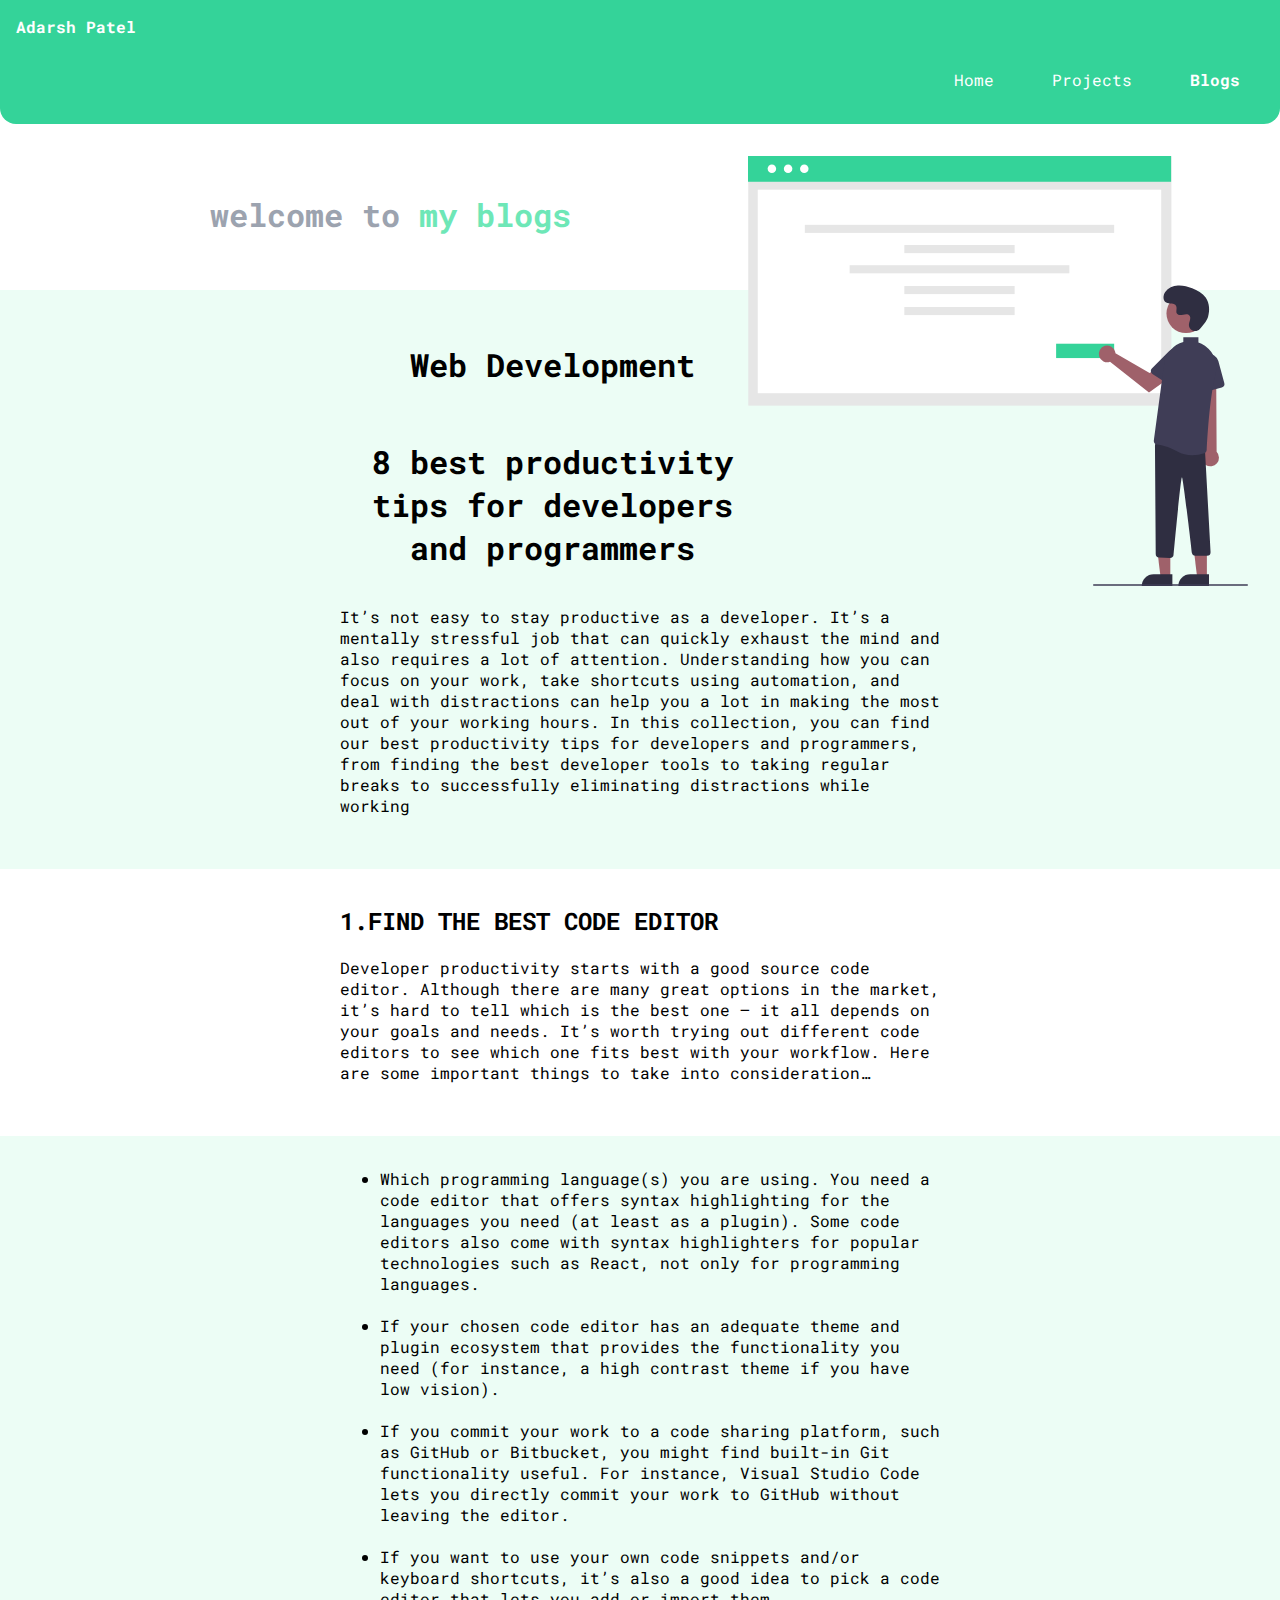
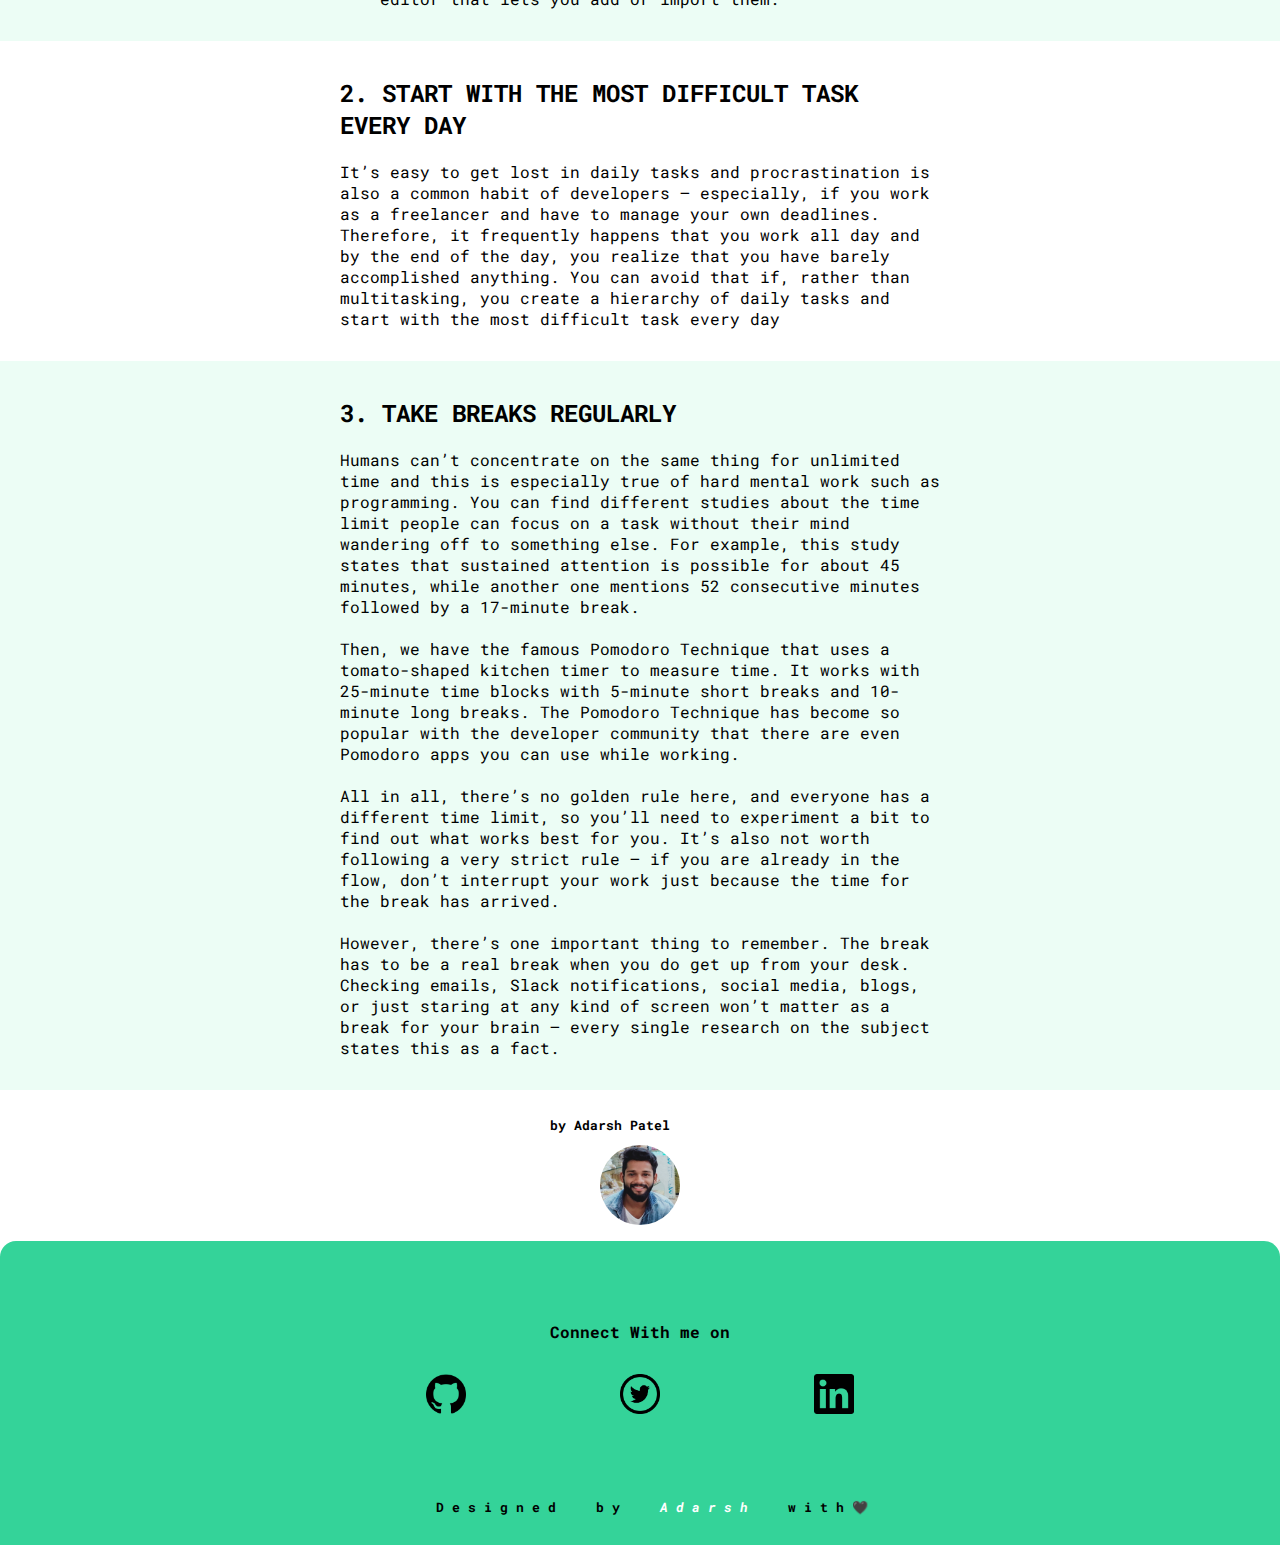
==== blogs.html @ 7263fbd2 "UPDATE: theme" ====
<!DOCTYPE html>
<html lang="en">
<head>
    <meta charset="UTF-8">
    <meta http-equiv="X-UA-Compatible" content="IE=edge">
    <meta name="viewport" content="width=device-width, initial-scale=1.0">
    <title>blogs | adarsh patel</title>
    <link href="styles.css" rel="stylesheet" />
</head>
<body>

    <nav class="navigation container">
        <div class="nav-brand">Adarsh Patel</div>
        <ul class="list-non-bullet nav-pills">
            <li class="list-item-inline">
                <a class="link" href="index.html">Home</a>
            </li>
            <li class="list-item-inline">
                <a class="link" href="projects.html">Projects</a>
            </li>
            <li class="list-item-inline">
                <a class="link link-active" href="blogs.html">Blogs</a>
            </li>
        </ul>
    </nav>
    

    <header class="hero">
        <img class="blog-img" src="images/blog.svg" align="right" />
        <h1 class="hero-heading">
            welcome to <span class="heading-inverted"> my blogs  </span>
        </h1>
    </header>

    
    <section class="section ow">
        <div class="container container-center">
            <h1><bold>Web Development</bold></h1>
            <h1>8 best productivity tips for developers and programmers</h1>
            
            <p>It’s not easy to stay productive as a developer. It’s a mentally stressful job that can quickly exhaust the mind and also requires a lot of attention. Understanding how you can focus on your work, take shortcuts using automation, and deal with distractions can help you a lot in making the most out of your working hours. In this collection, you can find our best productivity tips for developers and programmers, from finding the best developer tools to taking regular breaks to successfully eliminating distractions while working</p>
            <br>
        </div>
    </section>

    <section class="section">
        <div class="container container-center">

            <h2>1.FIND THE BEST CODE EDITOR</h2>
            <p>Developer productivity starts with a good source code editor. Although there are many great options in the market, it’s hard to tell which is the best one — it all depends on your goals and needs. It’s worth trying out different code editors to see which one fits best with your workflow. Here are some important things to take into consideration…</p>
             <br>
            </div>
        </section>

        <section class="section ow">
            <div class="container container-center">
    
             <ul>
                 <li>Which programming language(s) you are using. You need a code editor that offers syntax highlighting for the languages you need (at least as a plugin). Some code editors also come with syntax highlighters for popular technologies such as React, not only for programming languages.</li>
                 <br>
                 <li>If your chosen code editor has an adequate theme and plugin ecosystem that provides the functionality you need (for instance, a high contrast theme if you have low vision).</li>
                 <br>
                 <li>If you commit your work to a code sharing platform, such as GitHub or Bitbucket, you might find built-in Git functionality useful. For instance, Visual Studio Code lets you directly commit your work to GitHub without leaving the editor.</li>
                 <br>
                 <li>If you want to use your own code snippets and/or keyboard shortcuts, it’s also a good idea to pick a code editor that lets you add or import them.</li>
            </ul>
        </div>
    </section>

    <section class="section">
        <div class="container container-center">


            <h2>2. START WITH THE MOST DIFFICULT TASK EVERY DAY</h2>
            <p>It’s easy to get lost in daily tasks and procrastination is also a common habit of developers — especially, if you work as a freelancer and have to manage your own deadlines. Therefore, it frequently happens that you work all day and by the end of the day, you realize that you have barely accomplished anything. You can avoid that if, rather than multitasking, you create a hierarchy of daily tasks and start with the most difficult task every day</p>
            
        </div>
    </section>

    <section class="section ow">
        <div class="container container-center">

            <h2>3. TAKE BREAKS REGULARLY</h2>
            <p>Humans can’t concentrate on the same thing for unlimited time and this is especially true of hard mental work such as programming. You can find different studies about the time limit people can focus on a task without their mind wandering off to something else. For example, this study states that sustained attention is possible for about 45 minutes, while another one mentions 52 consecutive minutes followed by a 17-minute break.<br><br>Then, we have the famous Pomodoro Technique that uses a tomato-shaped kitchen timer to measure time. It works with 25-minute time blocks with 5-minute short breaks and 10-minute long breaks. The Pomodoro Technique has become so popular with the developer community that there are even Pomodoro apps you can use while working.<br><br>All in all, there’s no golden rule here, and everyone has a different time limit, so you’ll need to experiment a bit to find out what works best for you. It’s also not worth following a very strict rule — if you are already in the flow, don’t interrupt your work just because the time for the break has arrived.<br><br>However, there’s one important thing to remember. The break has to be a real break when you do get up from your desk. Checking emails, Slack notifications, social media, blogs, or just staring at any kind of screen won’t matter as a break for your brain — every single research on the subject states this as a fact.</p>
        </div>
    </section>

    <section class="section">
        <div class="container container-center">
            <h2 class="center">by Adarsh Patel</h2>
            <img class="my-img" src="images/ADARSH-PHOTO.jpg" align="centre" />

        </div>
    </section>



    <footer class="footer">
    
        <div class="footer-header">Connect With me on</div>
        <ul class="social-links list-non-bullet">
            <li class="list-item-inline">
                <a class="link" href="https://github.com/Adarsh2k21">
                   <img class="footer-img" src="images/git.png" />
                 
               </a>
            </li>
            <li class="list-item-inline">
               <a class="link" href="https://twitter.com/Adarsh2k21">
                   <img class="footer-img" src="images/twitter.png" />
                
              </a>
           </li>
           <li class="list-item-inline">
               <a class="link" href="https://linked.com/Adarsh2k21">
                   <img class="footer-img" src="images/linkedin.png" /> 
              </a>
           </li>
           


        </ul>
        <h3>Designed by <em>Adarsh</em> with🖤</h3>
       
    </footer>

    
</body>
</html>
---- styles.css ----
@import url('https://fonts.googleapis.com/css2?family=Roboto+Mono:wght@100;300&display=swap');

:root {
    --primary-color: #34D399;
    --off-white: #F3F4F6;
    --dark-gray: #6B7280;
    --light-green: #ECFDF5;
}

body {
    font-family: 'Roboto Mono', monospace;
    margin: auto;

}

hr {
    margin: 2rem 0rem;
}

/** spaces **/

.margin-md {
    margin: 2rem;
}

/** container **/
.container {
    padding: 0rem 1rem;
}

.container-center {
    max-width: 600px;
    margin: auto;
}

/** links **/
.link {
    box-sizing: border-box;
    text-decoration: none;
    padding: 0.5rem 1rem;
}

.primary-link {
    background-color: var(--primary-color);
    border-radius: 7rem;
    color: white;
    display: block;
    max-width: 190px;
    margin: 1rem 1rem 1rem 0rem;
    text-align: center;

}

.secondary-link {
    color: var(--primary-color);
    border-radius: 7rem;
    border: 1px solid var(--primary-color);
    display: block;
    max-width: 190px;
    margin: 1rem 1rem 1rem 0rem;
    text-align: center;

}

.navigation a.link:hover{
   
    /* display: block; */
    padding: 0.5rem 1rem;
    background-color: white;
    

    transition: 1s;
    color:#34D399;
    width: auto;
    height: 60px;
    margin: 15px;

}

.hero:hover{

   transition: 1s;
   padding:0.5rem 1rem;
   font-size: 1.5rem;
    text-transform: uppercase;
    background-color: black;

}

.secondary-link:hover {

    transition: 1s;

    width: auto;
    height: 60px;
    margin: 15px;

    background-color: #3B82F6;
    color: white;

}

.primary-link:hover {

    transition: 1s;
    width: auto;
    height: 60px;
    margin: 15px;
    background-color: #3B82F6;
    color: white;

}



/** lists **/

.list-non-bullet {
    list-style: none;
    padding-inline-start: 0px;
}


.list-item-inline {
    display: inline;
    padding: 0rem 0.5rem;
}

/** navigation **/

.navigation {
    background-color: var(--primary-color);
    color: white;
    padding: 1rem;
    border-bottom-left-radius: 1rem;
    border-bottom-right-radius: 1rem;
}

.navigation .nav-brand {
    font-weight: bold;
}


.navigation .nav-pills {

    padding: 1rem 5rem;
    text-align: right;
    padding-right: 0.5px;
    padding-bottom: 2px;

}

.navigation .link {
    color: white;
}

.navigation .link-active {
    font-weight: bold;
}

/** header **/

.hero {
    padding: 2rem;
    padding-top: 2rem;

}

.hero .hero-img {
    max-width: 100%;
    width: 500px;
    display: block;
    margin: auto;
}

/* .project-heading {
    text-align: center;
    color: #6EE7B7;
} */

.blog-heading {
    text-align: left;
}

.blog-img {
    max-width: 100%;
    width: 500px;
    display: block;
    margin: auto;
    text-align: right;
}

.hero .hero-heading {
    text-align: center;
    padding-top: 1rem;
    color: #9CA3AF;
}

.hero .hero-heading .heading-inverted {
    color: #6EE7B7;
}


.section {
    padding: 1rem;
}

.section:hover{
    transition: 1.5s;
    background-color: black;
    color: white;
    padding: 2rem;
}

.section h1 {
    text-align: center;
    padding: 1rem;
}

.ow {

    background-color: var(--light-green);
}

.project-heading:hover{
    color: white;
    
}


.footer {
    background-color: var(--primary-color);
    color: black;
    font-weight: bolder;
    padding: 5rem 1rem;
    text-align: center;
    border-top-left-radius: 1rem;
    border-top-right-radius: 1rem;

}

.footer .link {
    color: whitesmoke;
    font-weight: normal;
    padding: auto;
    margin: 3rem 1rem;
}

.footer ul {
    padding-inline-start: 0;
}

.footer-img {
    width: 40px;
    height: 40px;
}

.project-img {
    max-width: 80%;
    width: 420px;
    display: block;
    margin: auto;

}

.my-img {
    display: block;
    width: 80px;
    height: 80px;
    border-radius: 50%;
    text-align: center;
    margin-left: auto;
    margin-right: auto;

}

.center {
    display: block;
    margin-left: auto;
    margin-right: auto;
    width: 30%;
    font-size: small;
}

.link .footer-img {

    padding: 1rem 2rem;
    text-align: center;
    /* padding-right: 0.5px; */
    padding-bottom: 0rem;

}

 h3{
    position: relative;
    top: 4rem;

    left: 1rem;
    right: inherit;
    font-size:small;
    /* color: white; */
    letter-spacing: 0.5rem;
    word-spacing: 1rem;
}

em{
    color:white;
}
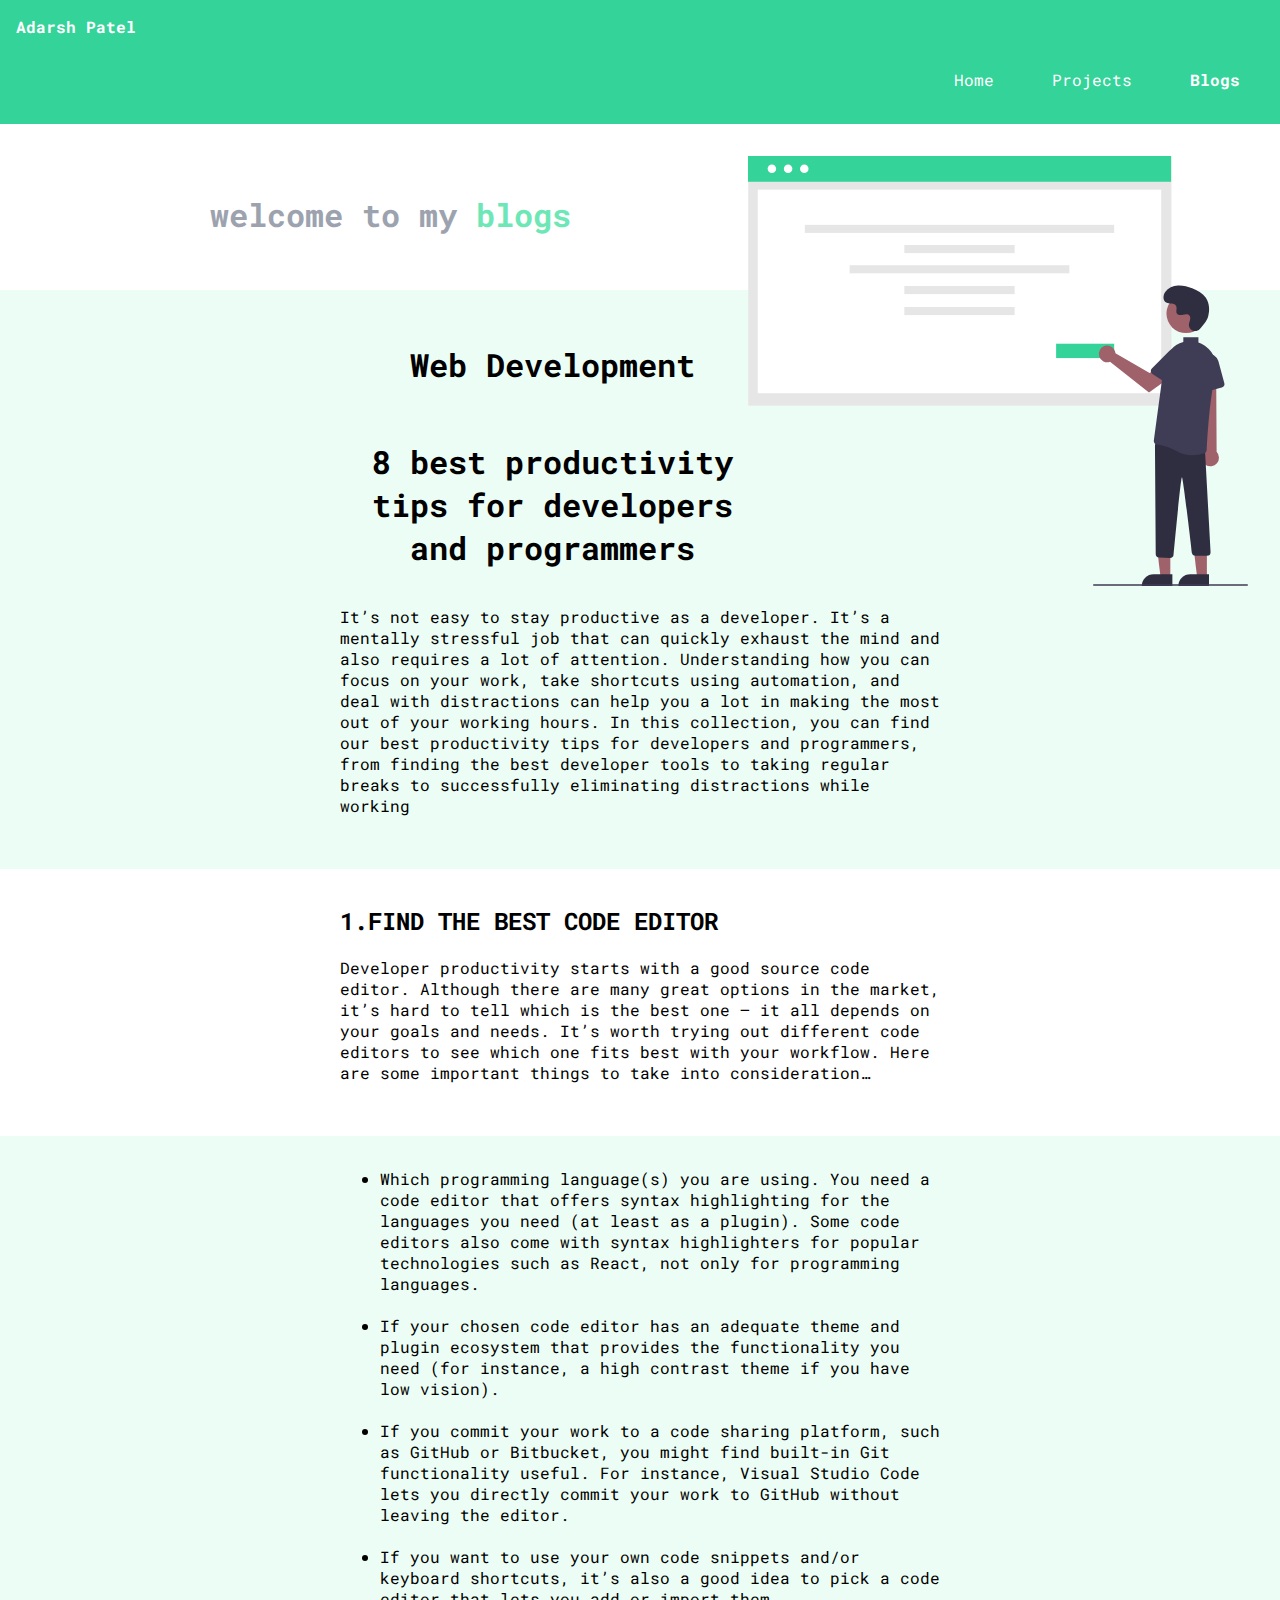
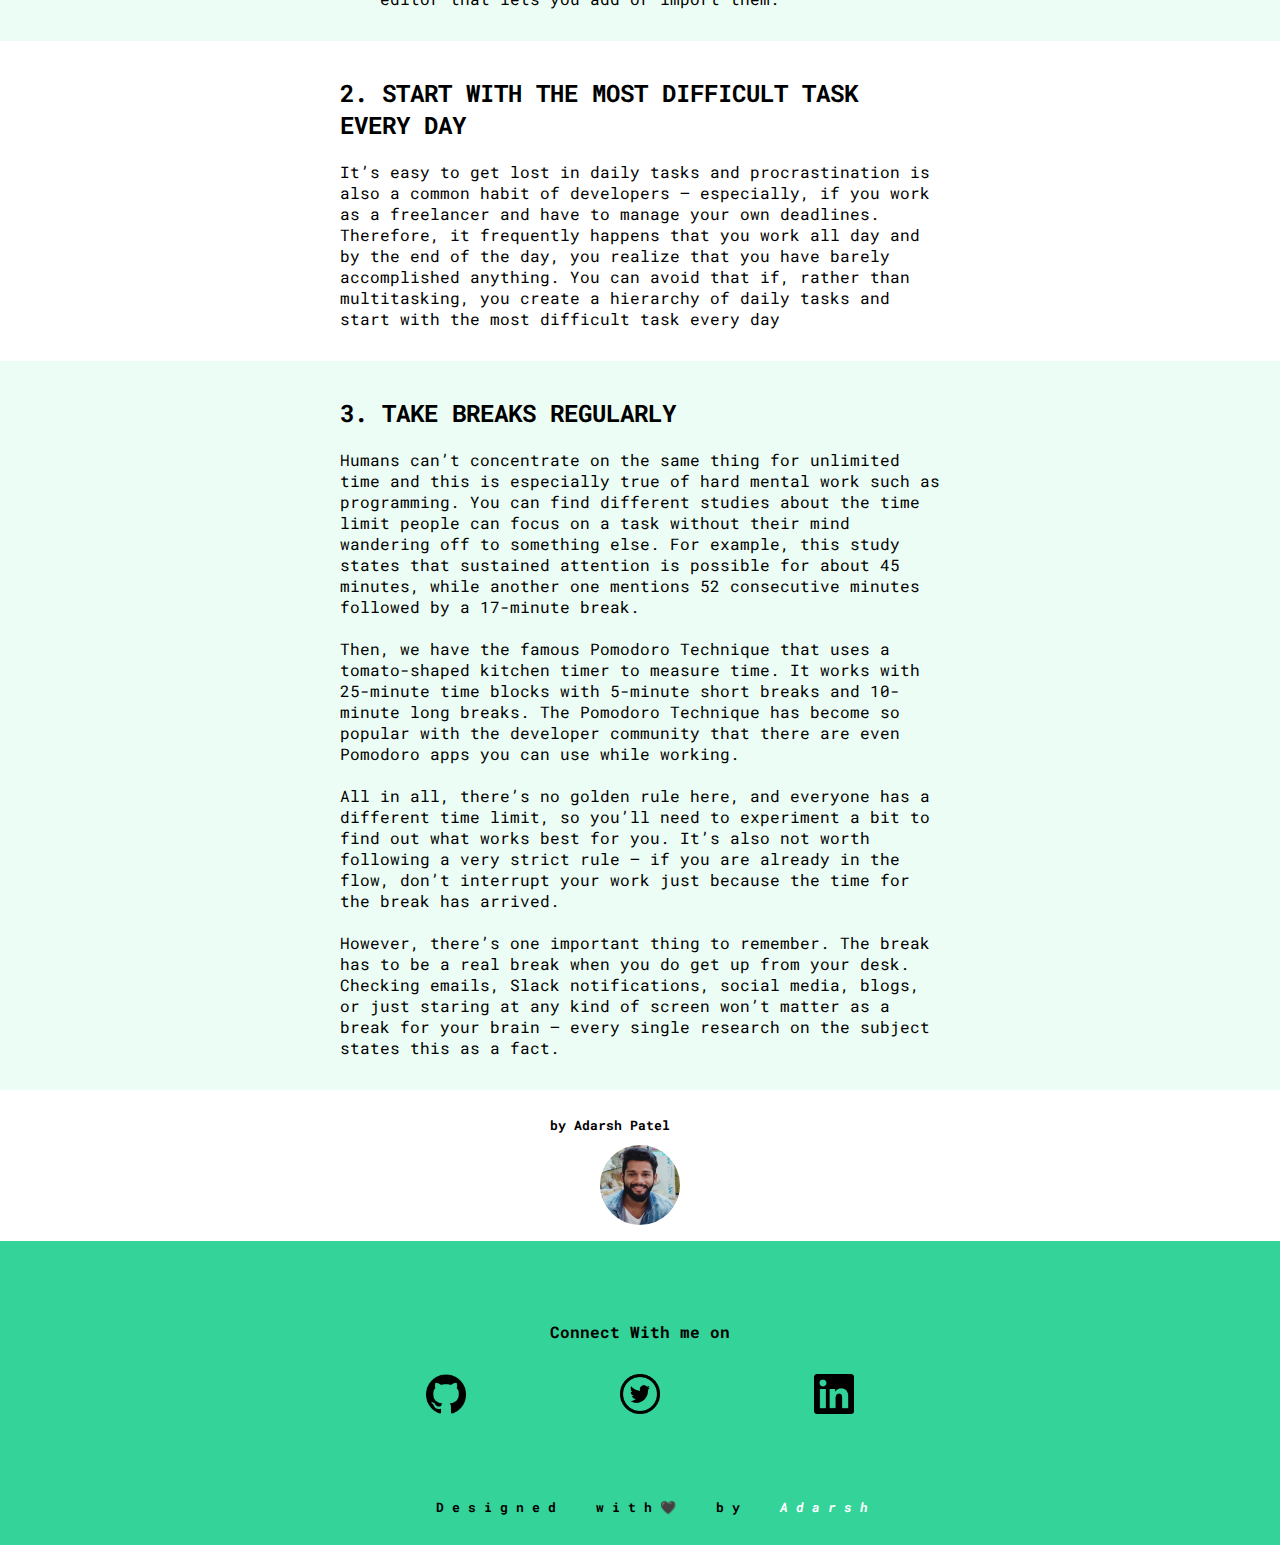
==== commit 0fa0112b: "removing border radius" ====
--- a/blogs.html
+++ b/blogs.html
@@ -28,7 +28,7 @@
     <header class="hero">
         <img class="blog-img" src="images/blog.svg" align="right" />
         <h1 class="hero-heading">
-            welcome to <span class="heading-inverted"> my blogs  </span>
+            welcome to  my <span class="heading-inverted">blogs</span>
         </h1>
     </header>
 
@@ -120,7 +120,7 @@
 
 
         </ul>
-        <h3>Designed by <em>Adarsh</em> with🖤</h3>
+        <h3>Designed with🖤 by <em>Adarsh</em></h3>
        
     </footer>
 
--- a/styles.css
+++ b/styles.css
@@ -132,8 +132,8 @@
     background-color: var(--primary-color);
     color: white;
     padding: 1rem;
-    border-bottom-left-radius: 1rem;
-    border-bottom-right-radius: 1rem;
+    border-bottom-left-radius: 0rem;
+    border-bottom-right-radius: 0rem;
 }
 
 .navigation .nav-brand {
@@ -147,6 +147,7 @@
     text-align: right;
     padding-right: 0.5px;
     padding-bottom: 2px;
+   
 
 }
 
@@ -234,8 +235,8 @@
     font-weight: bolder;
     padding: 5rem 1rem;
     text-align: center;
-    border-top-left-radius: 1rem;
-    border-top-right-radius: 1rem;
+    border-top-left-radius: 0rem;
+    border-top-right-radius: 0rem;
 
 }
 
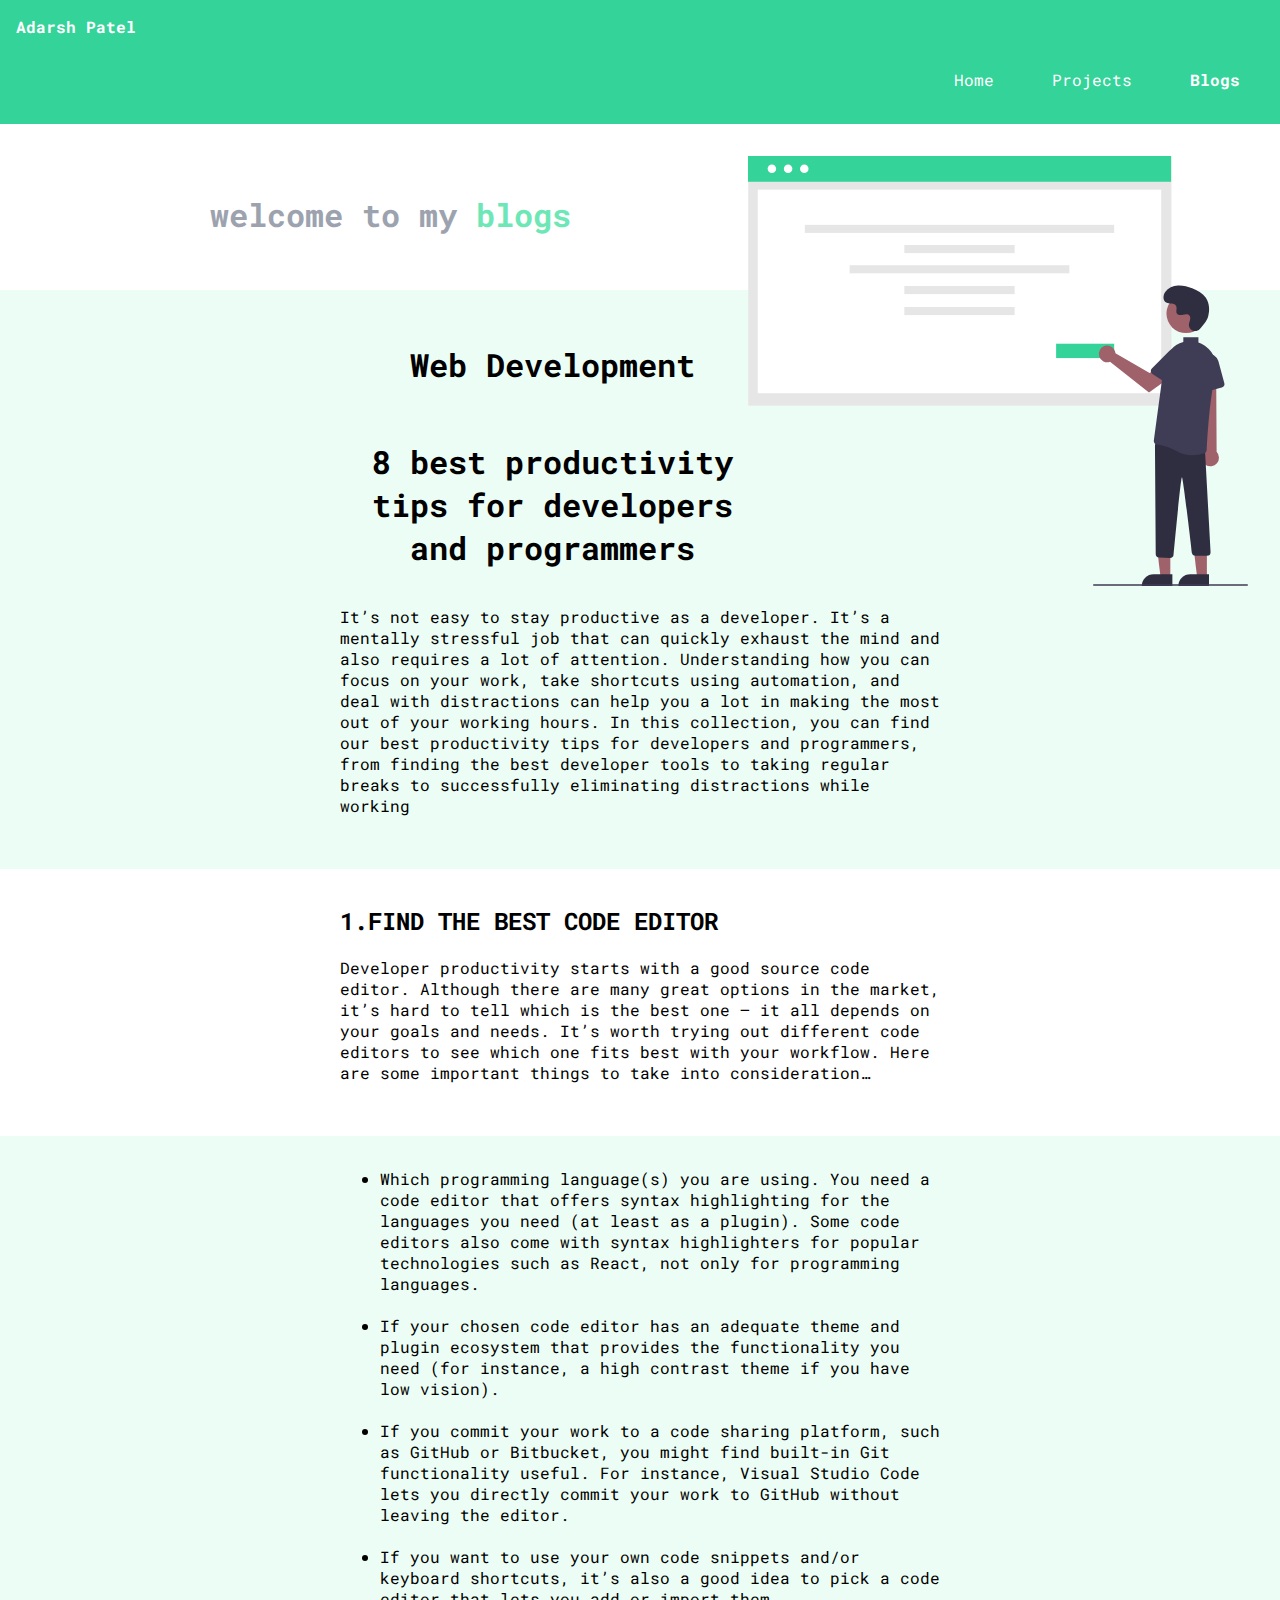
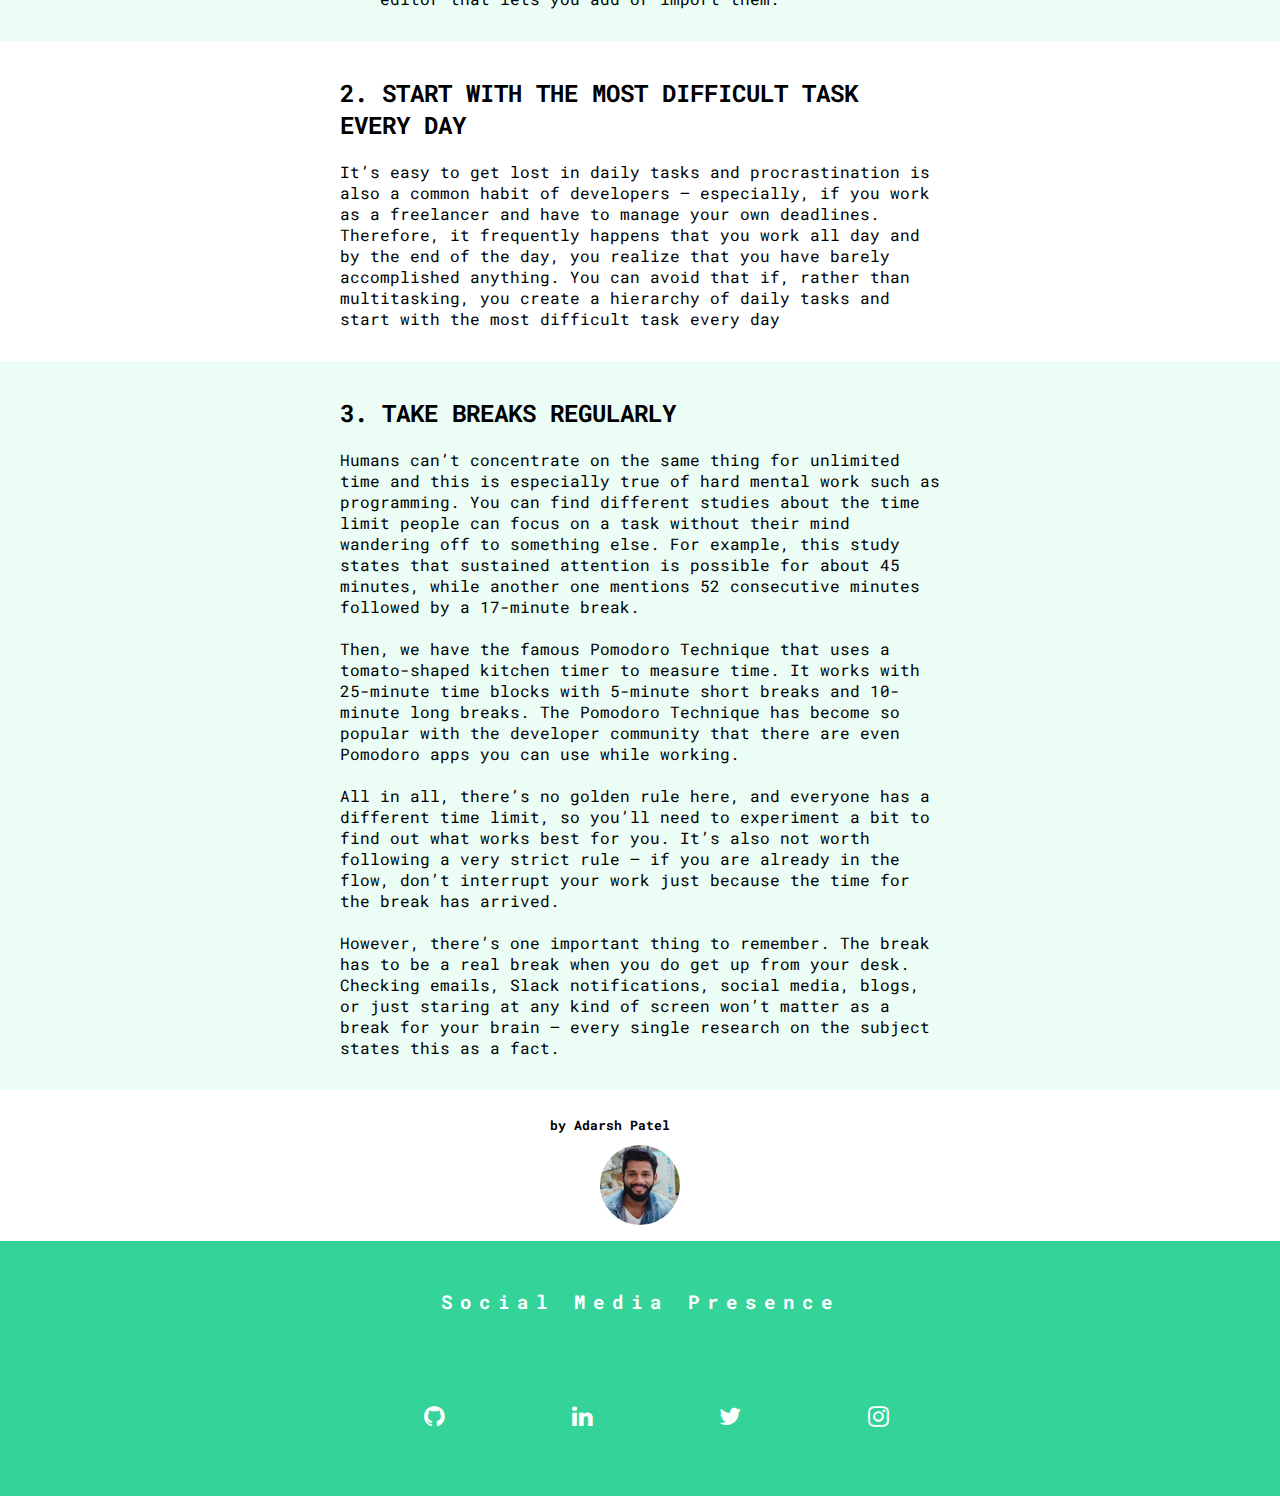
==== commit 73f2d4f0: "update footer" ====
--- a/blogs.html
+++ b/blogs.html
@@ -6,6 +6,7 @@
     <meta name="viewport" content="width=device-width, initial-scale=1.0">
     <title>blogs | adarsh patel</title>
     <link href="styles.css" rel="stylesheet" />
+    <link rel="stylesheet" href="https://cdnjs.cloudflare.com/ajax/libs/font-awesome/4.7.0/css/font-awesome.min.css">
 </head>
 <body>
 
@@ -95,32 +96,18 @@
 
 
 
-    <footer class="footer">
-    
-        <div class="footer-header">Connect With me on</div>
-        <ul class="social-links list-non-bullet">
-            <li class="list-item-inline">
-                <a class="link" href="https://github.com/Adarsh2k21">
-                   <img class="footer-img" src="images/git.png" />
-                 
-               </a>
-            </li>
-            <li class="list-item-inline">
-               <a class="link" href="https://twitter.com/Adarsh2k21">
-                   <img class="footer-img" src="images/twitter.png" />
-                
-              </a>
-           </li>
-           <li class="list-item-inline">
-               <a class="link" href="https://linked.com/Adarsh2k21">
-                   <img class="footer-img" src="images/linkedin.png" /> 
-              </a>
-           </li>
-           
+    <footer>
+        <h3>Social Media Presence</h3>
+    <div class="icon">
+    <a href="https://github.com/Adarsh-Patel-Dev" class="fa fa-github"></a>
+    <a href="https://www.linkedin.com/in/adarsh-patel-449a55175" class="fa fa-linkedin"></a>
+    <a href="https://twitter.com/AdarshPatelDev?s=08" class="fa fa-twitter"></a>
+    <a href="https://instagram.com/git_sit_code" class="fa fa-instagram"></a>
 
 
-        </ul>
-        <h3>Designed with🖤 by <em>Adarsh</em></h3>
+    </div>
+    
+    
        
     </footer>
 
--- a/styles.css
+++ b/styles.css
@@ -7,6 +7,10 @@
     --light-green: #ECFDF5;
 }
 
+html{
+    scroll-behavior: smooth;
+}
+
 body {
     font-family: 'Roboto Mono', monospace;
     margin: auto;
@@ -38,6 +42,7 @@
     box-sizing: border-box;
     text-decoration: none;
     padding: 0.5rem 1rem;
+    transition: 1s;
 }
 
 .primary-link {
@@ -48,6 +53,7 @@
     max-width: 190px;
     margin: 1rem 1rem 1rem 0rem;
     text-align: center;
+    transition: 1s;
 
 }
 
@@ -59,6 +65,18 @@
     max-width: 190px;
     margin: 1rem 1rem 1rem 0rem;
     text-align: center;
+    transition: 1s;
+
+}
+
+.primary-link:hover,.secondary-link:hover {
+
+    transition: 1s;
+    /* width: auto;
+    height: 60px; */
+    margin-left: 1.5rem;
+    background-color: #3B82F6;
+    color: white;
 
 }
 
@@ -87,29 +105,8 @@
 
 }
 
-.secondary-link:hover {
-
-    transition: 1s;
-
-    width: auto;
-    height: 60px;
-    margin: 15px;
-
-    background-color: #3B82F6;
-    color: white;
-
-}
-
-.primary-link:hover {
-
-    transition: 1s;
-    width: auto;
-    height: 60px;
-    margin: 15px;
-    background-color: #3B82F6;
-    color: white;
-
-}
+
+
 
 
 
@@ -142,11 +139,11 @@
 
 
 .navigation .nav-pills {
-
+    
     padding: 1rem 5rem;
     text-align: right;
+    padding-bottom: 2px;
     padding-right: 0.5px;
-    padding-bottom: 2px;
    
 
 }
@@ -164,7 +161,7 @@
 .hero {
     padding: 2rem;
     padding-top: 2rem;
-
+    transition: 1s;
 }
 
 .hero .hero-img {
@@ -204,13 +201,14 @@
 
 .section {
     padding: 1rem;
+    transition: 1.5s;
 }
 
 .section:hover{
     transition: 1.5s;
-    background-color: black;
-    color: white;
-    padding: 2rem;
+    background-color: rgb(0, 0, 0);
+    color: white;
+    padding: 1rem;
 }
 
 .section h1 {
@@ -229,7 +227,7 @@
 }
 
 
-.footer {
+/* .footer {
     background-color: var(--primary-color);
     color: black;
     font-weight: bolder;
@@ -254,7 +252,72 @@
 .footer-img {
     width: 40px;
     height: 40px;
-}
+} */
+
+/* navigation*/
+
+footer{
+    background-color: #34D399;
+    margin: auto;
+    
+}
+.fa {
+    padding: 10px;
+    font-size: larger;
+    width: 50px;
+    height: 50px;
+    text-align: center;
+    text-decoration: none;
+    margin: 2rem;
+    color: white;
+    transition: 1s;
+  }
+
+  .fa-github:hover{
+      color: #624a85;
+     margin: 0px 50px;
+     transition: 1s;
+     font-size: xx-large;
+}
+
+  .fa-linkedin:hover{
+      color: #0e76a8 ;
+      margin: 0px 50px;
+     transition: 1s;
+     font-size: xx-large;
+  }
+
+  .fa-twitter:hover{
+      color:#1DA1F2;
+      margin: 0px 50px;
+     transition: 1s;
+     font-size: xx-large;
+  }
+
+  .fa-instagram:hover{
+      color:#fb3958 ;
+      margin: 0px 50px;
+     transition: 1s;
+     font-size: xx-large;
+  }
+  
+  footer h3{
+      
+      padding: 3rem;
+      margin: auto;
+      text-align: center;
+      color: white;
+      letter-spacing: 0.5rem;
+  }
+
+  .icon{
+      margin-left: 2rem;
+      padding: auto;
+      text-align: center;
+      font-size: x-large;
+  }
+
+  /*end of navigation*/
 
 .project-img {
     max-width: 80%;
@@ -292,17 +355,17 @@
 
 }
 
- h3{
+ /* h3{
     position: relative;
     top: 4rem;
 
     left: 1rem;
     right: inherit;
     font-size:small;
-    /* color: white; */
+   
     letter-spacing: 0.5rem;
     word-spacing: 1rem;
-}
+} */
 
 em{
     color:white;
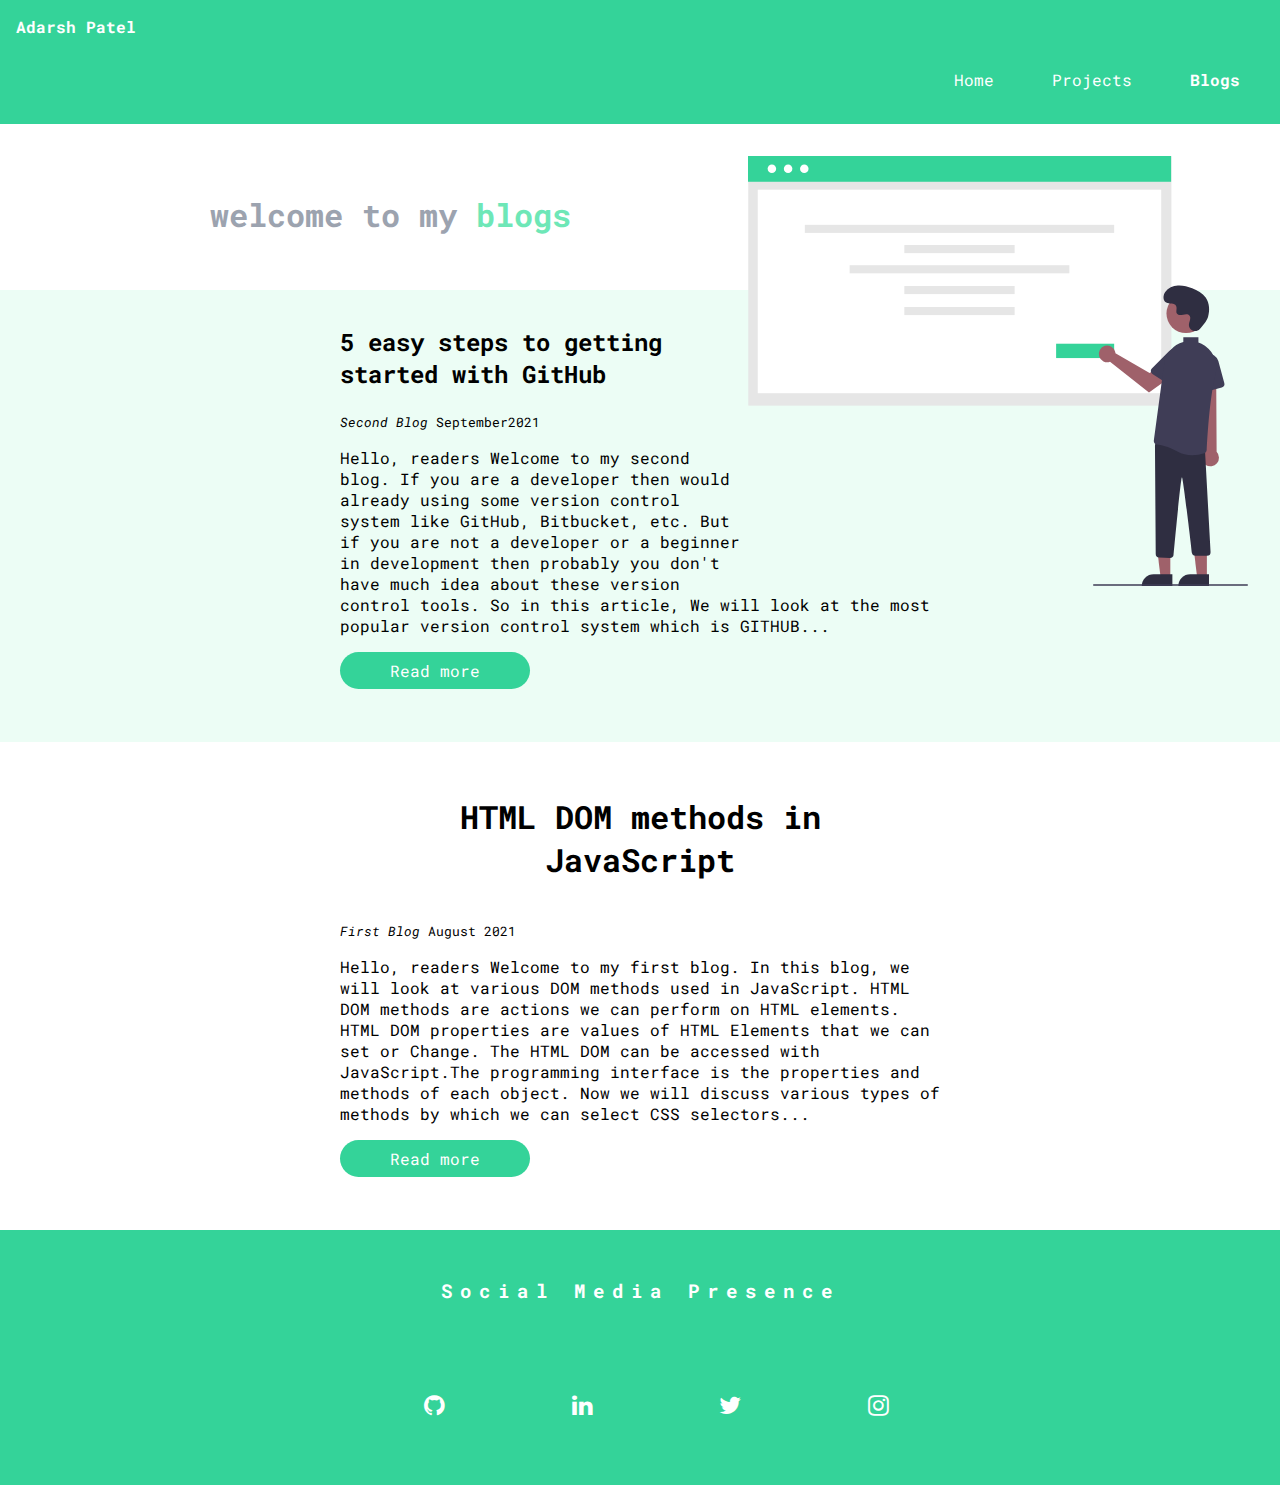
==== commit 13923015: "added blogs" ====
--- a/blogs.html
+++ b/blogs.html
@@ -1,5 +1,6 @@
 <!DOCTYPE html>
 <html lang="en">
+
 <head>
     <meta charset="UTF-8">
     <meta http-equiv="X-UA-Compatible" content="IE=edge">
@@ -8,6 +9,7 @@
     <link href="styles.css" rel="stylesheet" />
     <link rel="stylesheet" href="https://cdnjs.cloudflare.com/ajax/libs/font-awesome/4.7.0/css/font-awesome.min.css">
 </head>
+
 <body>
 
     <nav class="navigation container">
@@ -24,93 +26,65 @@
             </li>
         </ul>
     </nav>
-    
+
 
     <header class="hero">
         <img class="blog-img" src="images/blog.svg" align="right" />
         <h1 class="hero-heading">
-            welcome to  my <span class="heading-inverted">blogs</span>
+            welcome to my <span class="heading-inverted">blogs</span>
         </h1>
     </header>
 
-    
+
     <section class="section ow">
         <div class="container container-center">
-            <h1><bold>Web Development</bold></h1>
-            <h1>8 best productivity tips for developers and programmers</h1>
             
-            <p>It’s not easy to stay productive as a developer. It’s a mentally stressful job that can quickly exhaust the mind and also requires a lot of attention. Understanding how you can focus on your work, take shortcuts using automation, and deal with distractions can help you a lot in making the most out of your working hours. In this collection, you can find our best productivity tips for developers and programmers, from finding the best developer tools to taking regular breaks to successfully eliminating distractions while working</p>
+            <h2>5 easy steps to getting started with GitHub</h2>
+            <small><i>Second Blog</i> September2021 </small>
+            <p>Hello, readers Welcome to my second blog. If you are a developer then would already using some version
+                control system like GitHub, Bitbucket, etc. But if you are not a developer or a beginner in development
+                then probably you don't have much idea about these version control tools.
+
+                So in this article, We will look at the most popular version control system which is GITHUB...</p>
+
+            <a class="link primary-link"
+                href="https://hashnode.com/post/5-easy-steps-to-getting-started-with-github-cktu4rk3p0rtfhvs1edp1etlz">Read
+                more</a>
+
             <br>
         </div>
     </section>
 
     <section class="section">
         <div class="container container-center">
+            <h1>HTML DOM methods in JavaScript</h1>
+            <small><i>First Blog</i> August 2021</small>
 
-            <h2>1.FIND THE BEST CODE EDITOR</h2>
-            <p>Developer productivity starts with a good source code editor. Although there are many great options in the market, it’s hard to tell which is the best one — it all depends on your goals and needs. It’s worth trying out different code editors to see which one fits best with your workflow. Here are some important things to take into consideration…</p>
-             <br>
-            </div>
-        </section>
+            <p>Hello, readers Welcome to my first blog. In this blog, we will look at various DOM methods used in
+                JavaScript. HTML DOM methods are actions we can perform on HTML elements. HTML DOM properties are values
+                of HTML Elements that we can set or Change.
+                The HTML DOM can be accessed with JavaScript.The programming interface is the properties and methods of
+                each object. Now we will discuss various types of methods by which we can select CSS selectors...</p>
 
-        <section class="section ow">
-            <div class="container container-center">
-    
-             <ul>
-                 <li>Which programming language(s) you are using. You need a code editor that offers syntax highlighting for the languages you need (at least as a plugin). Some code editors also come with syntax highlighters for popular technologies such as React, not only for programming languages.</li>
-                 <br>
-                 <li>If your chosen code editor has an adequate theme and plugin ecosystem that provides the functionality you need (for instance, a high contrast theme if you have low vision).</li>
-                 <br>
-                 <li>If you commit your work to a code sharing platform, such as GitHub or Bitbucket, you might find built-in Git functionality useful. For instance, Visual Studio Code lets you directly commit your work to GitHub without leaving the editor.</li>
-                 <br>
-                 <li>If you want to use your own code snippets and/or keyboard shortcuts, it’s also a good idea to pick a code editor that lets you add or import them.</li>
-            </ul>
+            <a class="link primary-link"
+                href="https://hashnode.com/post/html-selectors-in-javascript-ckt87tmtm0oht95s1dqs77hu2">Read more</a>
+
+            <br>
         </div>
     </section>
 
-    <section class="section">
-        <div class="container container-center">
+    <footer>
+        <h3>Social Media Presence</h3>
+        <div class="icon">
+            <a href="https://github.com/Adarsh-Patel-Dev" class="fa fa-github"></a>
+            <a href="https://www.linkedin.com/in/adarsh-patel-449a55175" class="fa fa-linkedin"></a>
+            <a href="https://twitter.com/AdarshPatelDev?s=08" class="fa fa-twitter"></a>
+            <a href="https://instagram.com/git_sit_code" class="fa fa-instagram"></a>
+
+        </div>
+    </footer>
 
 
-            <h2>2. START WITH THE MOST DIFFICULT TASK EVERY DAY</h2>
-            <p>It’s easy to get lost in daily tasks and procrastination is also a common habit of developers — especially, if you work as a freelancer and have to manage your own deadlines. Therefore, it frequently happens that you work all day and by the end of the day, you realize that you have barely accomplished anything. You can avoid that if, rather than multitasking, you create a hierarchy of daily tasks and start with the most difficult task every day</p>
-            
-        </div>
-    </section>
+</body>
 
-    <section class="section ow">
-        <div class="container container-center">
-
-            <h2>3. TAKE BREAKS REGULARLY</h2>
-            <p>Humans can’t concentrate on the same thing for unlimited time and this is especially true of hard mental work such as programming. You can find different studies about the time limit people can focus on a task without their mind wandering off to something else. For example, this study states that sustained attention is possible for about 45 minutes, while another one mentions 52 consecutive minutes followed by a 17-minute break.<br><br>Then, we have the famous Pomodoro Technique that uses a tomato-shaped kitchen timer to measure time. It works with 25-minute time blocks with 5-minute short breaks and 10-minute long breaks. The Pomodoro Technique has become so popular with the developer community that there are even Pomodoro apps you can use while working.<br><br>All in all, there’s no golden rule here, and everyone has a different time limit, so you’ll need to experiment a bit to find out what works best for you. It’s also not worth following a very strict rule — if you are already in the flow, don’t interrupt your work just because the time for the break has arrived.<br><br>However, there’s one important thing to remember. The break has to be a real break when you do get up from your desk. Checking emails, Slack notifications, social media, blogs, or just staring at any kind of screen won’t matter as a break for your brain — every single research on the subject states this as a fact.</p>
-        </div>
-    </section>
-
-    <section class="section">
-        <div class="container container-center">
-            <h2 class="center">by Adarsh Patel</h2>
-            <img class="my-img" src="images/ADARSH-PHOTO.jpg" align="centre" />
-
-        </div>
-    </section>
-
-
-
-    <footer>
-        <h3>Social Media Presence</h3>
-    <div class="icon">
-    <a href="https://github.com/Adarsh-Patel-Dev" class="fa fa-github"></a>
-    <a href="https://www.linkedin.com/in/adarsh-patel-449a55175" class="fa fa-linkedin"></a>
-    <a href="https://twitter.com/AdarshPatelDev?s=08" class="fa fa-twitter"></a>
-    <a href="https://instagram.com/git_sit_code" class="fa fa-instagram"></a>
-
-
-    </div>
-    
-    
-       
-    </footer>
-
-    
-</body>
 </html>